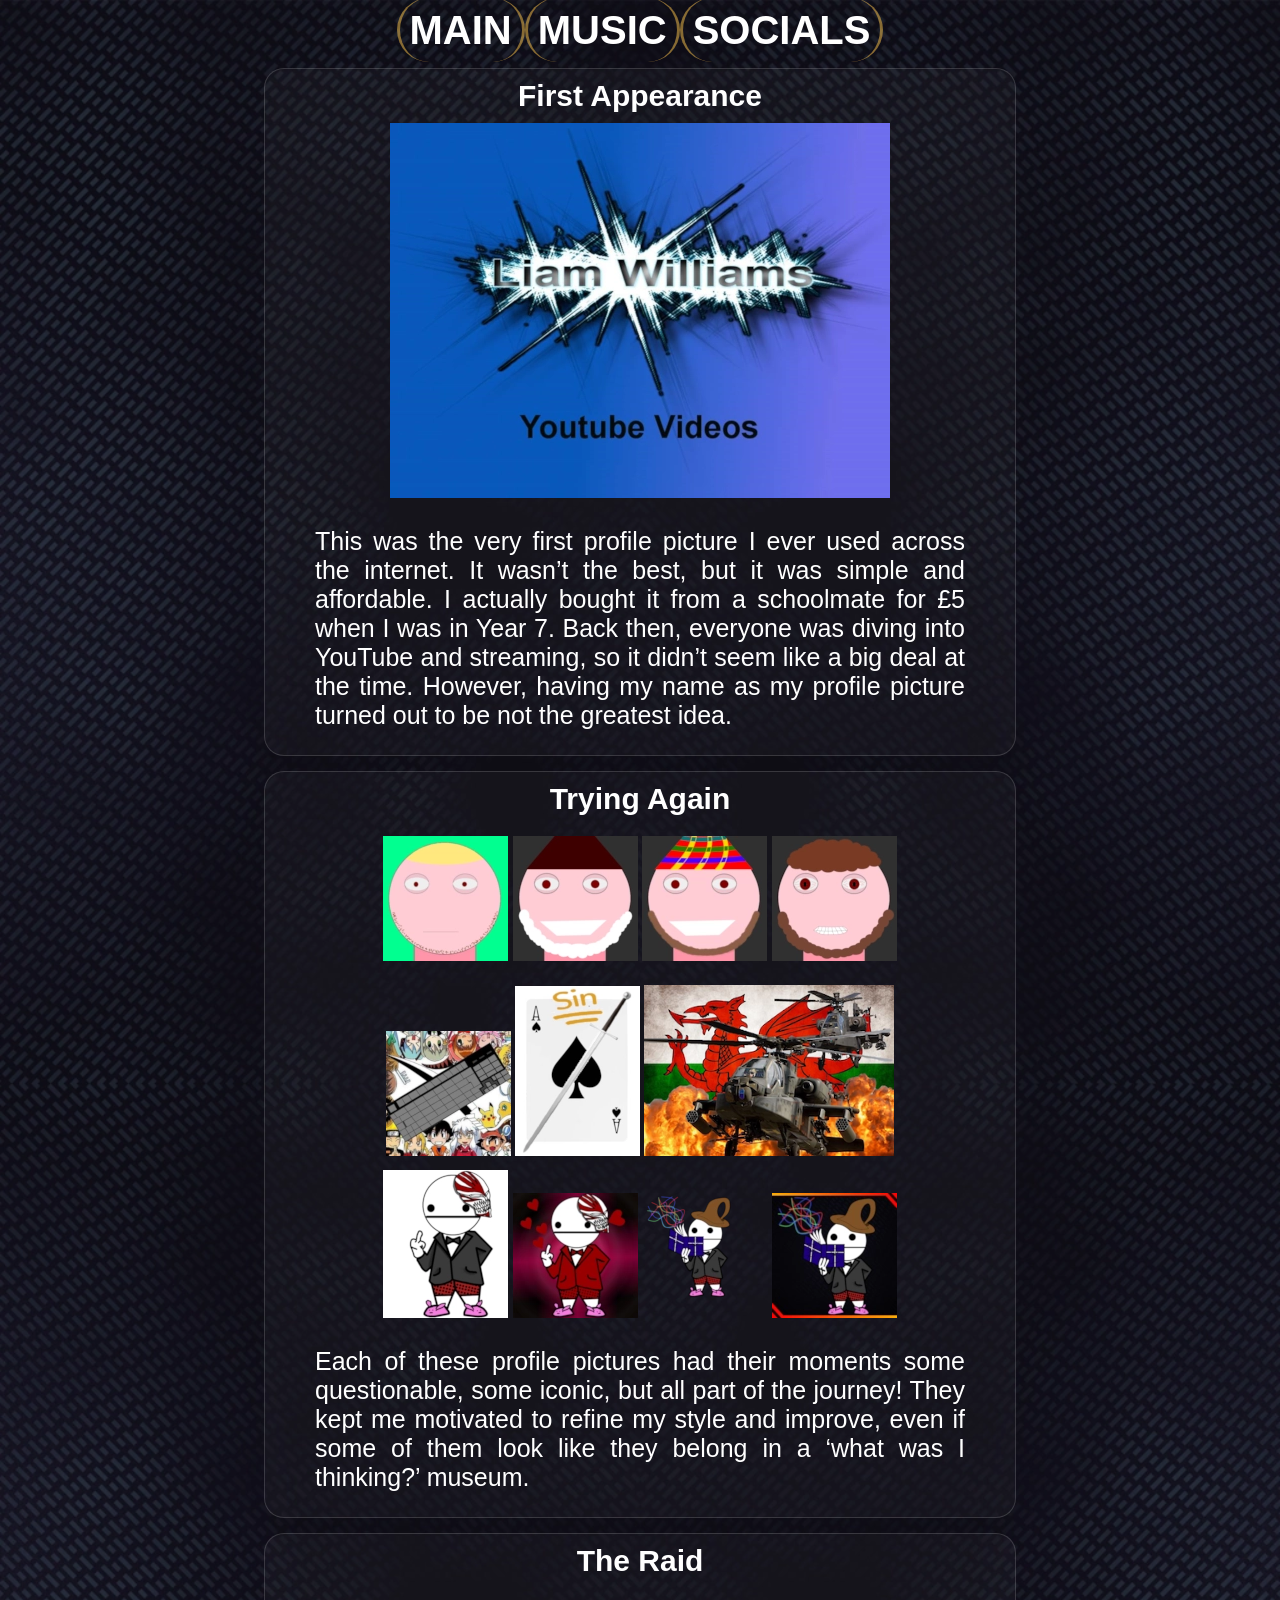
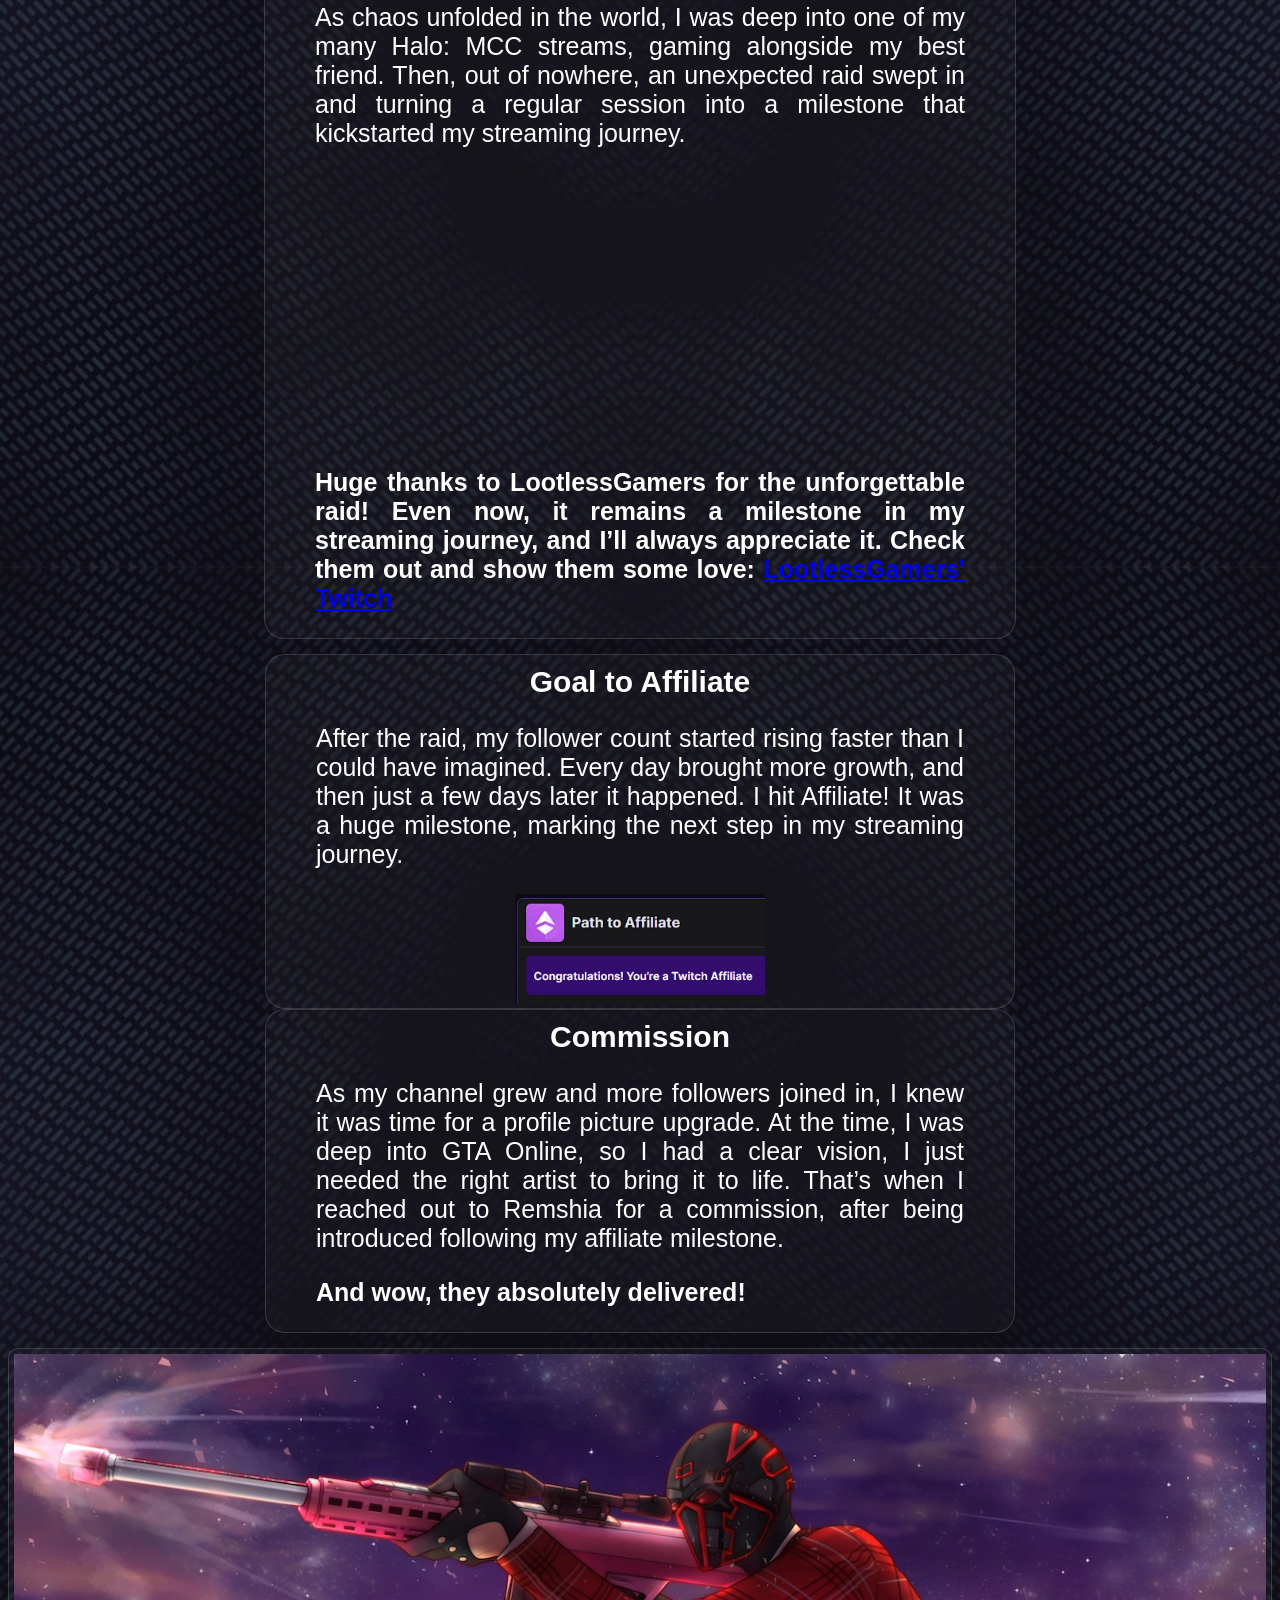
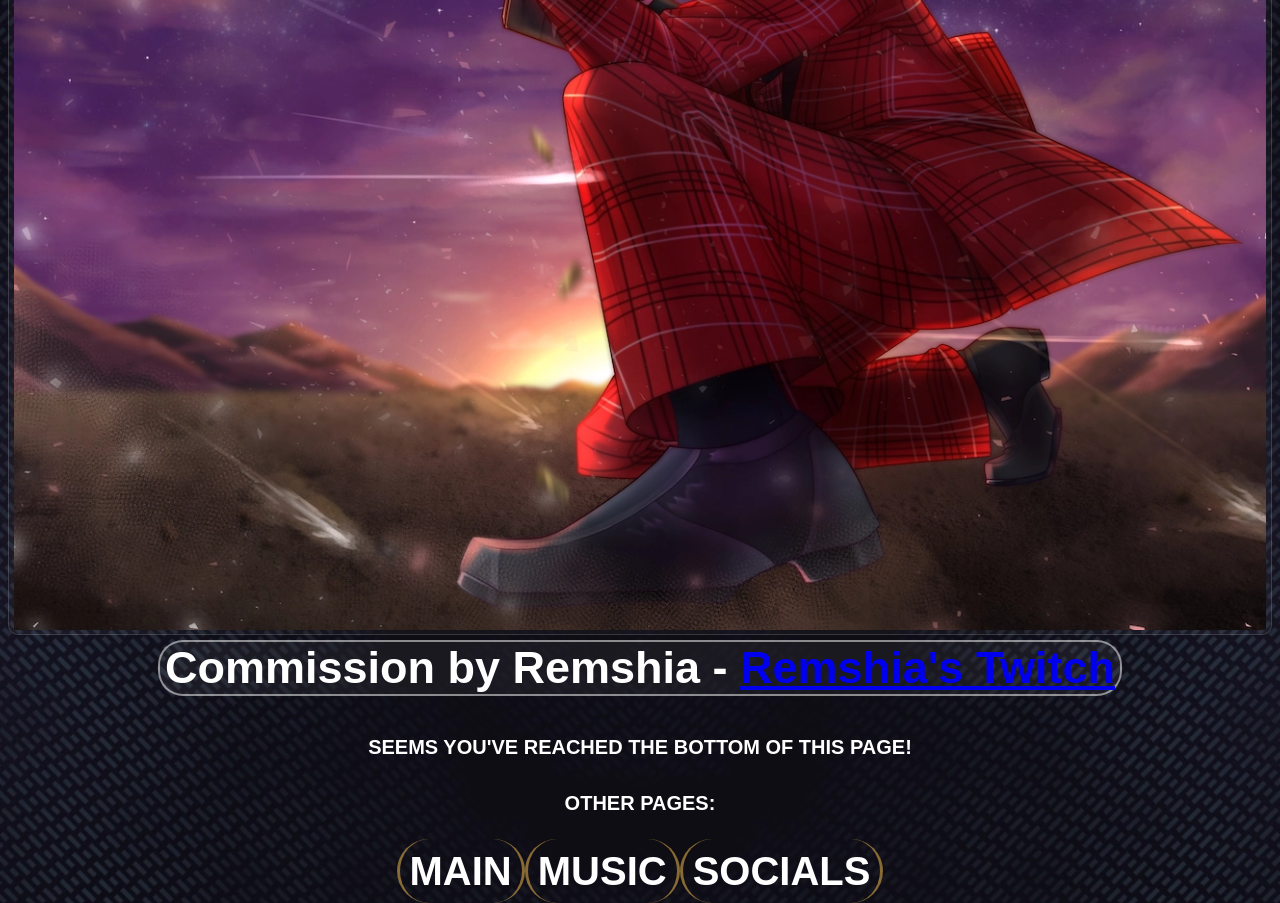
==== index.html @ a7a3743c "1.0v It's Alive" ====
<!DOCTYPE HTML>
<html lang="en">
<head>
	<meta charset="UTF-8">
    <meta name="description" content="Personal website showcasing my streaming journey and creative projects.">
    <meta name="keywords" content="streaming, gaming, profile pictures, Twitch, commissions">
	<meta name="viewport" content="width=device-width, initial-scale=1.0">
    <link rel="stylesheet" href="styles/header-footer.css">
    <link rel="stylesheet" href="styles/base.css">
    <link rel="stylesheet" href="styles/index.css">
    <script data-goatcounter="https://sinswordace.goatcounter.com/count" async src="//gc.zgo.at/count.js"></script>
    <title>SinSwordAce - Streaming & Gaming Journey</title>
</head>
<body>
    <header>
        <nav id="nav">
            <a class="nav-link" href="index.html" title="MAIN PAGE">MAIN</a>
            <a class="nav-link" href="music.html" title="MUSIC PAGE">MUSIC</a>
            <a class="nav-link" href="socials.html" title="SCOIALS PAGE">SOCIALS</a>
        </nav>
    </header>
    <main>
        <div class="container">
            <div class="box">
                <h2>First Appearance</h2>
                <img src="images/OPP/lw.webp" alt="My first profile picture" loading="lazy">
                <p>This was the very first profile picture I ever used across the internet. It wasn’t the best, but it was simple and affordable. I actually bought it from a schoolmate for £5 when I was in Year 7. Back then, everyone was diving into YouTube and streaming, so it didn’t seem like a big deal at the time. However, having my name as my profile picture turned out to be not the greatest idea.</p>
            </div>
            <div class="box">
                <h2>Trying Again</h2>
                <div id="pics1">
                    <img src="images/OPP/1.0.webp" alt="Me on paint" loading="lazy">
                    <img src="images/OPP/1.1.webp" alt="Gnomely profile picture" loading="lazy">
                    <img src="images/OPP/1.2.webp" alt="Birthday Gnomely" loading="lazy">
                    <img src="images/OPP/1.3.webp" alt="Older version of me" loading="lazy">
                </div>
                <div id="pics2">
                    <img id="img1" src="images/OPP/college.webp" alt="college project profile picture" loading="lazy">
                    <img id="img1" src="images/OPP/ssa.webp" alt="Sin + Sword + Ace = SinSwordAce" loading="lazy">
                    <img id="img2" src="images/OPP/BIFW.webp" alt="Wales Flag with Ichigo in the cockpit" loading="lazy">
                </div>
                <div id="pics3">
                    <img src="images/OPP/noah.webp" alt="Noah" loading="lazy">
                    <img src="images/OPP/valatine.webp" alt="Valatine" loading="lazy">
                    <img src="images/OPP/wizard.webp" alt="Wizard" loading="lazy">
                    <img src="images/OPP/wizard2.webp" alt="Wizard with border" loading="lazy">
                </div>
                <div>
                    <p>Each of these profile pictures had their moments some questionable, some iconic, but all part of the journey! They kept me motivated to refine my style and improve, even if some of them look like they belong in a ‘what was I thinking?’ museum.</p>
                </div>
            </div>
        </div>
        <div class="container">
            <div class="box">
                <h2>The Raid</h2>
                <p>As chaos unfolded in the world, I was deep into one of my many Halo: MCC streams, gaming alongside my best friend. Then, out of nowhere, an unexpected raid swept in and turning a regular session into a milestone that kickstarted my streaming journey.
                </p>
				<iframe width="472.5" height="266.25" src="https://www.youtube.com/embed/k3fZIk7Nv94?si=2XDTDmGGgrnFLzGC" title="YouTube video player - The Raid" frameborder="0" allowfullscreen></iframe>
                <p><b>Huge thanks to LootlessGamers for the unforgettable raid! Even now, it remains a milestone in my streaming journey, and I’ll always appreciate it. Check them out and show them some love: <a href="https://www.twitch.tv/lootlessgamers" target="_blank">LootlessGamers' Twitch</a></b></p>
            </div>
            <div class="combobox">
                <div class="minibox1">
                    <h2>Goal to Affiliate</h2>
                    <p>After the raid, my follower count started rising faster than I could have imagined. Every day brought more growth, and then just a few days later it happened. I hit Affiliate! It was a huge milestone, marking the next step in my streaming journey.</p>
                    <img src="images/GtA.webp" alt="Goal to Affiliate" width="250px" loading="lazy">
                </div>
                <div class="minibox2">
                    <h2>Commission</h2>
                    <p>As my channel grew and more followers joined in, I knew it was time for a profile picture upgrade. At the time, I was deep into GTA Online, so I had a clear vision, I just needed the right artist to bring it to life. That’s when I reached out to Remshia for a commission, after being introduced following my affiliate milestone.</p>
                    <p><b>And wow, they absolutely delivered!</b></p>
                </div>
            </div>
        </div>
        <div class="container">
            <div class="bigbox">
                <img src="images/commission.webp" alt="Remshia's Commission" width="1200px" loading="lazy">
            </div>
        </div>
        <div>
            <h2 id="com">Commission by Remshia - <a href="https://www.twitch.tv/remshia" target="_blank">Remshia's Twitch</a></h2>
        </div>
    </main>
    <footer>
		<h5>SEEMS YOU'VE REACHED THE BOTTOM OF THIS PAGE!</h5>
		<h5>OTHER PAGES:</h5>
        <nav id="nav">
            <a class="nav-link" href="index.html" title="MAIN PAGE">MAIN</a>
            <a class="nav-link" href="music.html" title="MUSIC PAGE">MUSIC</a>
            <a class="nav-link" href="socials.html" title="SCOIALS PAGE">SOCIALS</a>
        </nav>
	</footer>
</body>
</html>
---- styles/header-footer.css ----
footer {
    text-align: center;
    padding-top: 20px;
}

h5 {
    font-size: 20px;
    margin-top: 20px;
}
---- styles/base.css ----
html {
    background-image: url("../images/background/wallpaper.webp");
    background-size: cover;
    background-repeat:repeat;
    height: 100vh;
    width: 100%;
    font-family: 'Montserrat', sans-serif;
    color: white;
}

#nav {
    text-align: center;
    font-size: 0;
}

.nav-link {
    border: 3px rgba(255, 200, 80, 0.5);
    border-radius: 35px;
    border-style: hidden solid hidden solid;
    font-size: 40px;
    padding: 10px;
    text-decoration: none;
    color: white;
    font-weight: bold;
} 

.nav-link:hover {
    background: rgba(0, 0, 0, 0.50);
    border: 12px;
    border-color: #ff0000;
    border-style: hidden solid hidden solid;
    transition: 0.6s ease-in-out;
    transition-delay: 0.03s;
}


@media (max-width: 768px) {
    .container {
        flex-direction: column;
    }
}
---- styles/index.css ----
.container {
    display: flex;
    flex-wrap: wrap; /* Allows the boxes to wrap to the next line */
    justify-content: center; /* Centers the boxes horizontally */
    gap: 15px; /* Adds space between the boxes */
    margin-top: 15px;
}

.box {
    width: 750px; /* Default width for desktop */
    height: auto;
    text-align: center;
    border-radius: 20px;
    border: 1px solid rgba(255, 255, 255, 0.15);
    background: rgba(255, 255, 255, 0.030);
}

.combobox {
    width: 750px; /* Default width for desktop */
    height: auto;
    text-align: center;
    border-radius: 20px;
}

.minibox1 {
    width: auto;
    height: auto;
    text-align: center;
    border-radius: 20px;
    border: 1px solid rgba(255, 255, 255, 0.15);
    background: rgba(255, 255, 255, 0.030);
}

.minibox2 {
    width: auto;
    height: auto;
    text-align: center;
    border-radius: 20px;
    border: 1px solid rgba(255, 255, 255, 0.15);
    background: rgba(255, 255, 255, 0.030);
}

.bigbox {
    width: auto;
    height: auto;
    text-align: center;
    border-radius: 10px;
    border: 1px solid rgba(255, 255, 255, 0.15);
    background: rgba(255, 255, 255, 0.030);
    padding-top: 5px;
    padding-left: 5px;
    padding-right: 5px;
}

.bigbox img {
    width: 100%; /* Makes the image take up the full width of its container */
    max-width: 1300px; /* Ensures the image doesn't exceed its original size */
    height: auto; /* Maintains the aspect ratio */
}

h2 {
    font-size: 30px;
    margin: 10px;
}

#com {
    font-size: 45px;
    text-align: center;
    margin: 0px;
    border: 2px solid rgba(255, 255, 255, 0.50);
    background: rgba(255, 255, 255, 0.050);
    border-radius: 25px;
    margin-top: 5px;
    margin-right: 150px;
    margin-left: 150px;
    width: auto;
}

p {
    padding-right: 50px;
    padding-left: 50px;
    text-align: justify;
    font-size: 25px;
}

#pics1 {
    padding: 10px;
}

#pics1 img {
    width: 125px;
    height: auto;
}

#pics2 {
    padding: 10px;
}

#img1 {
    width: 125px;
    height: auto;
}

#img2 {
    width: 250px;
    height: auto;
}

#pics3 img {
    width: 125px;
    height: auto;
}

source {
    padding: 0%;
    margin: 0%;
}

@media (max-width: 768px) {
    .box {
        width: 100%; /* Full width for smaller screens */
        height: auto; /* Adjust height automatically */
    }

    .combobox {
        width: 100%; /* Full width for smaller screens */
        height: auto; /* Adjust height automatically */
    }
}
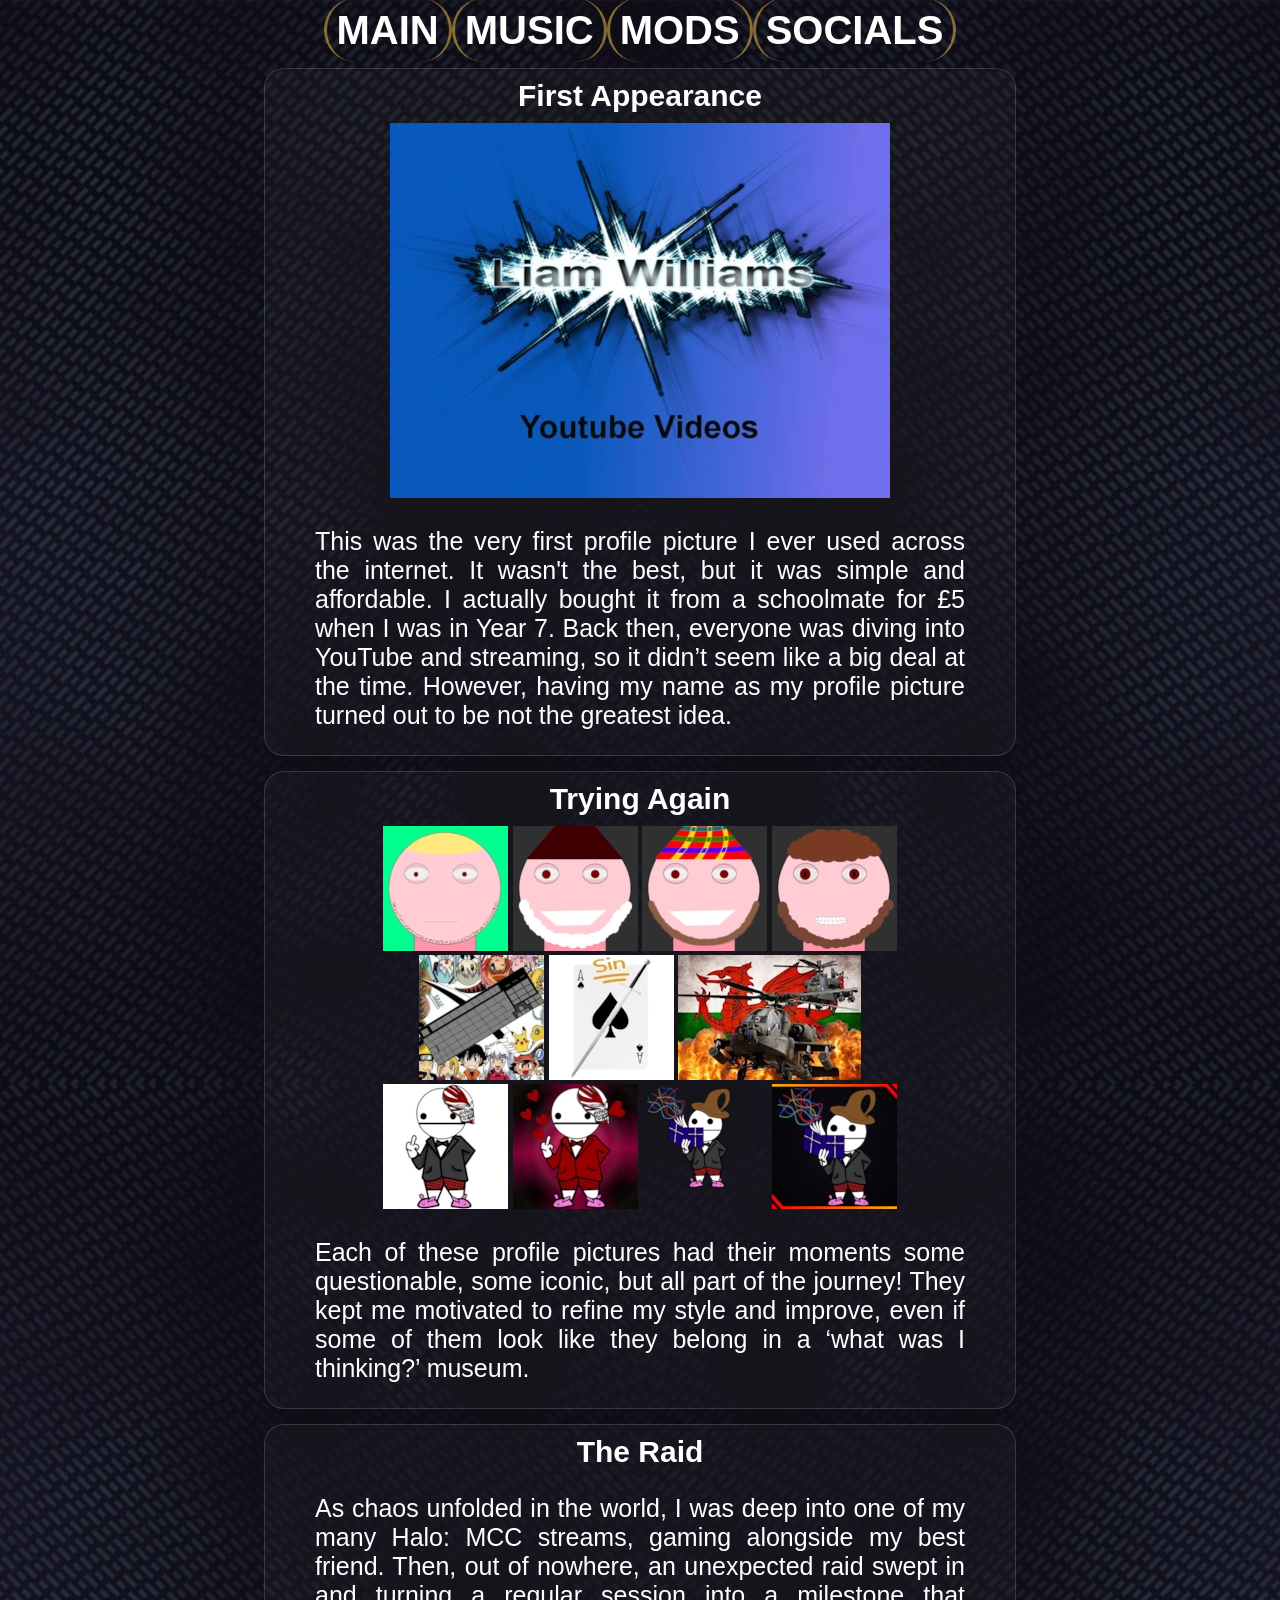
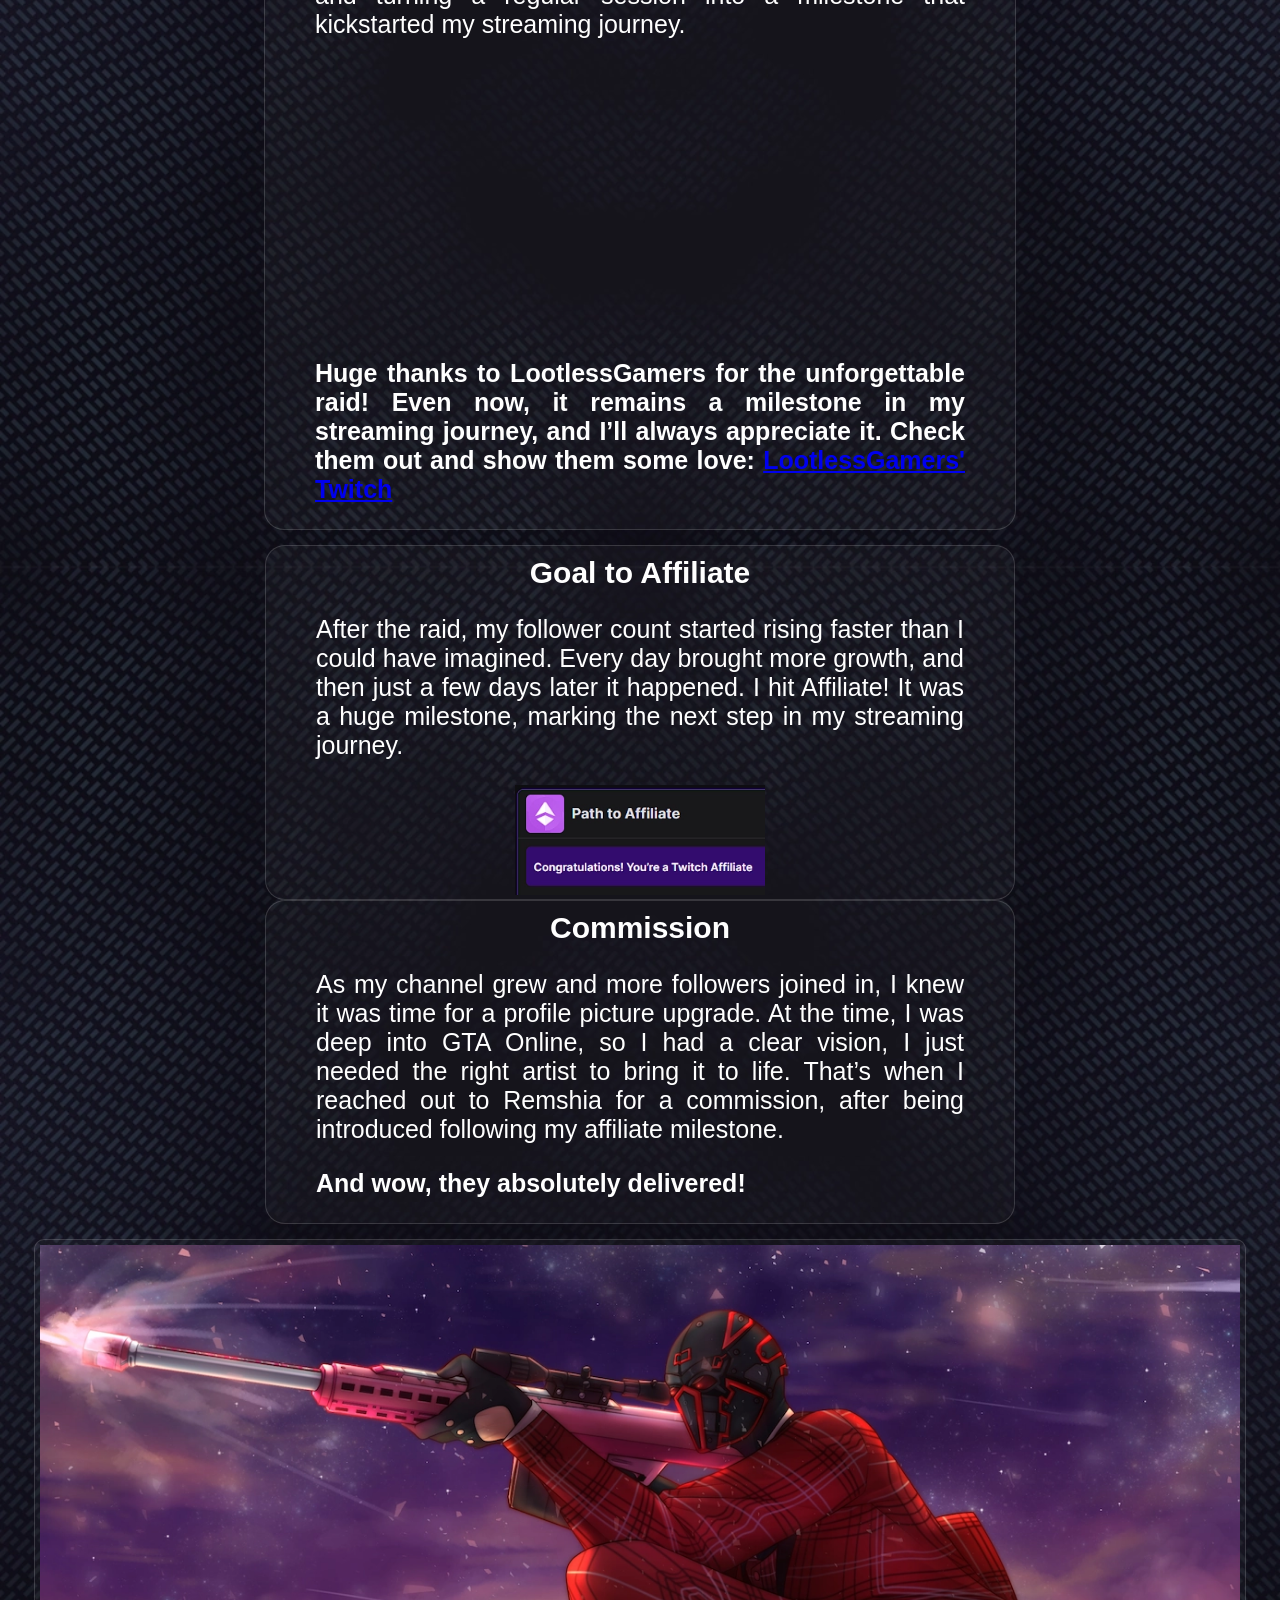
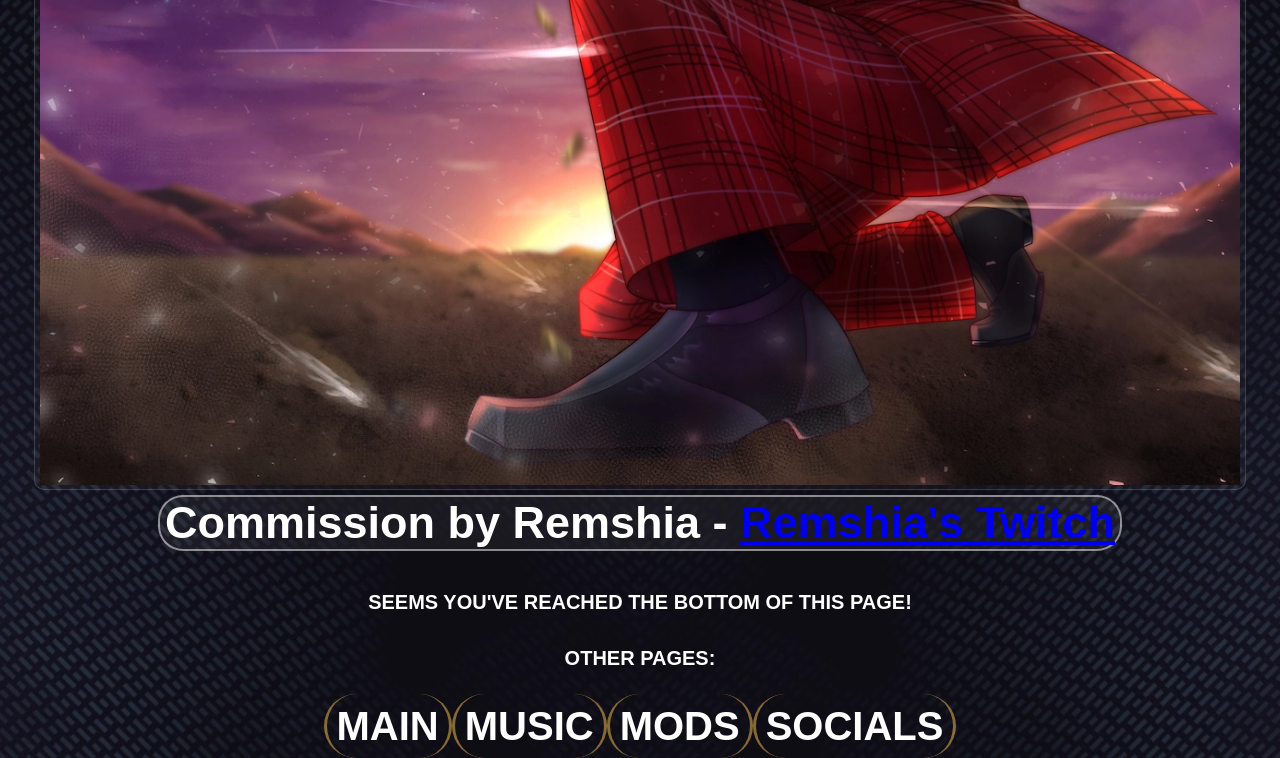
==== commit 804d2590: "Add mods page and assets; update nav & styles Introduce a new mods page (mods.html) with accompanyin" ====
--- a/index.html
+++ b/index.html
@@ -8,14 +8,14 @@
     <link rel="stylesheet" href="styles/header-footer.css">
     <link rel="stylesheet" href="styles/base.css">
     <link rel="stylesheet" href="styles/index.css">
-    <script data-goatcounter="https://sinswordace.goatcounter.com/count" async src="//gc.zgo.at/count.js"></script>
-    <title>SinSwordAce - Streaming & Gaming Journey</title>
+    <title>SinSwordAce</title>
 </head>
 <body>
     <header>
         <nav id="nav">
             <a class="nav-link" href="index.html" title="MAIN PAGE">MAIN</a>
             <a class="nav-link" href="music.html" title="MUSIC PAGE">MUSIC</a>
+            <a class="nav-link" href="mods.html" title="MODS PAGE">MODS</a>
             <a class="nav-link" href="socials.html" title="SCOIALS PAGE">SOCIALS</a>
         </nav>
     </header>
@@ -24,7 +24,7 @@
             <div class="box">
                 <h2>First Appearance</h2>
                 <img src="images/OPP/lw.webp" alt="My first profile picture" loading="lazy">
-                <p>This was the very first profile picture I ever used across the internet. It wasn’t the best, but it was simple and affordable. I actually bought it from a schoolmate for £5 when I was in Year 7. Back then, everyone was diving into YouTube and streaming, so it didn’t seem like a big deal at the time. However, having my name as my profile picture turned out to be not the greatest idea.</p>
+                <p>This was the very first profile picture I ever used across the internet. It wasn't the best, but it was simple and affordable. I actually bought it from a schoolmate for £5 when I was in Year 7. Back then, everyone was diving into YouTube and streaming, so it didn’t seem like a big deal at the time. However, having my name as my profile picture turned out to be not the greatest idea.</p>
             </div>
             <div class="box">
                 <h2>Trying Again</h2>
@@ -86,6 +86,7 @@
         <nav id="nav">
             <a class="nav-link" href="index.html" title="MAIN PAGE">MAIN</a>
             <a class="nav-link" href="music.html" title="MUSIC PAGE">MUSIC</a>
+            <a class="nav-link" href="mods.html" title="MODS PAGE">MODS</a>
             <a class="nav-link" href="socials.html" title="SCOIALS PAGE">SOCIALS</a>
         </nav>
 	</footer>
--- a/styles/index.css
+++ b/styles/index.css
@@ -41,8 +41,6 @@
 }
 
 .bigbox {
-    width: auto;
-    height: auto;
     text-align: center;
     border-radius: 10px;
     border: 1px solid rgba(255, 255, 255, 0.15);
@@ -50,12 +48,6 @@
     padding-top: 5px;
     padding-left: 5px;
     padding-right: 5px;
-}
-
-.bigbox img {
-    width: 100%; /* Makes the image take up the full width of its container */
-    max-width: 1300px; /* Ensures the image doesn't exceed its original size */
-    height: auto; /* Maintains the aspect ratio */
 }
 
 h2 {
@@ -83,39 +75,6 @@
     font-size: 25px;
 }
 
-#pics1 {
-    padding: 10px;
-}
-
-#pics1 img {
-    width: 125px;
-    height: auto;
-}
-
-#pics2 {
-    padding: 10px;
-}
-
-#img1 {
-    width: 125px;
-    height: auto;
-}
-
-#img2 {
-    width: 250px;
-    height: auto;
-}
-
-#pics3 img {
-    width: 125px;
-    height: auto;
-}
-
-source {
-    padding: 0%;
-    margin: 0%;
-}
-
 @media (max-width: 768px) {
     .box {
         width: 100%; /* Full width for smaller screens */
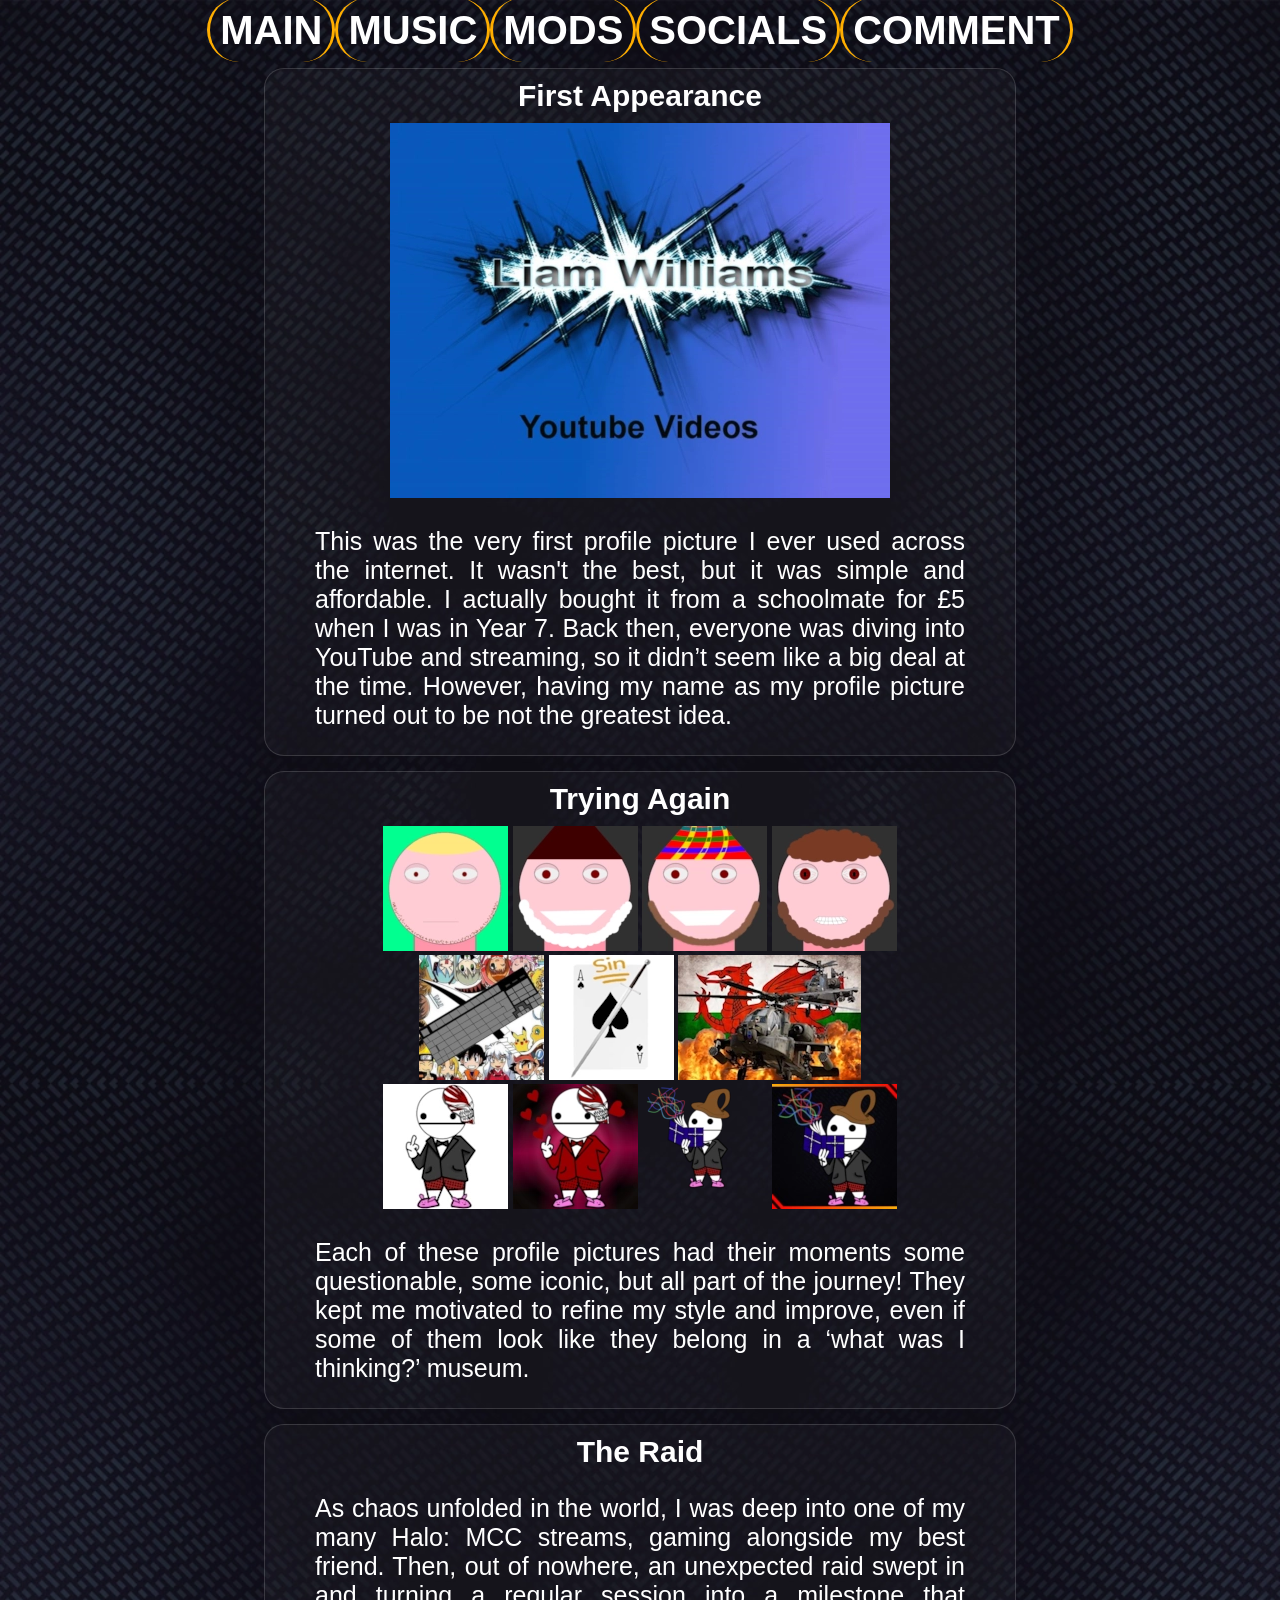
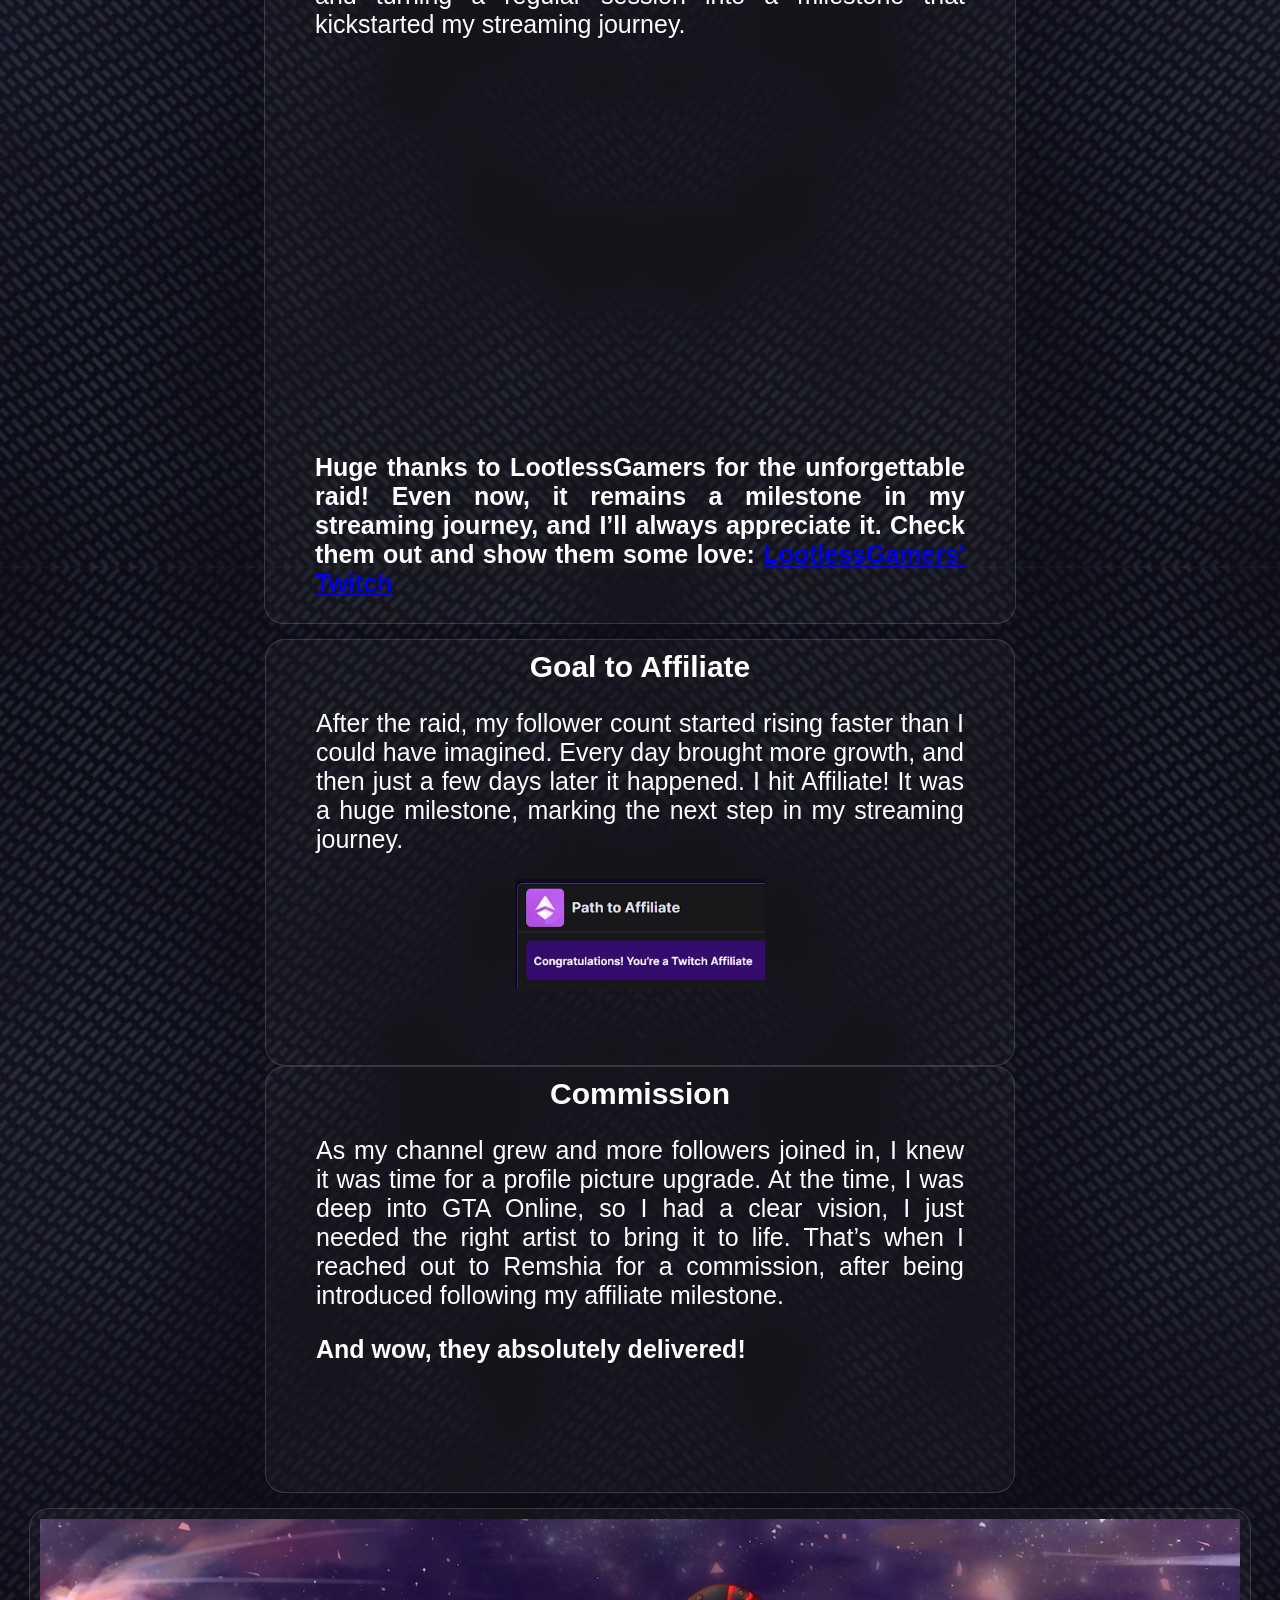
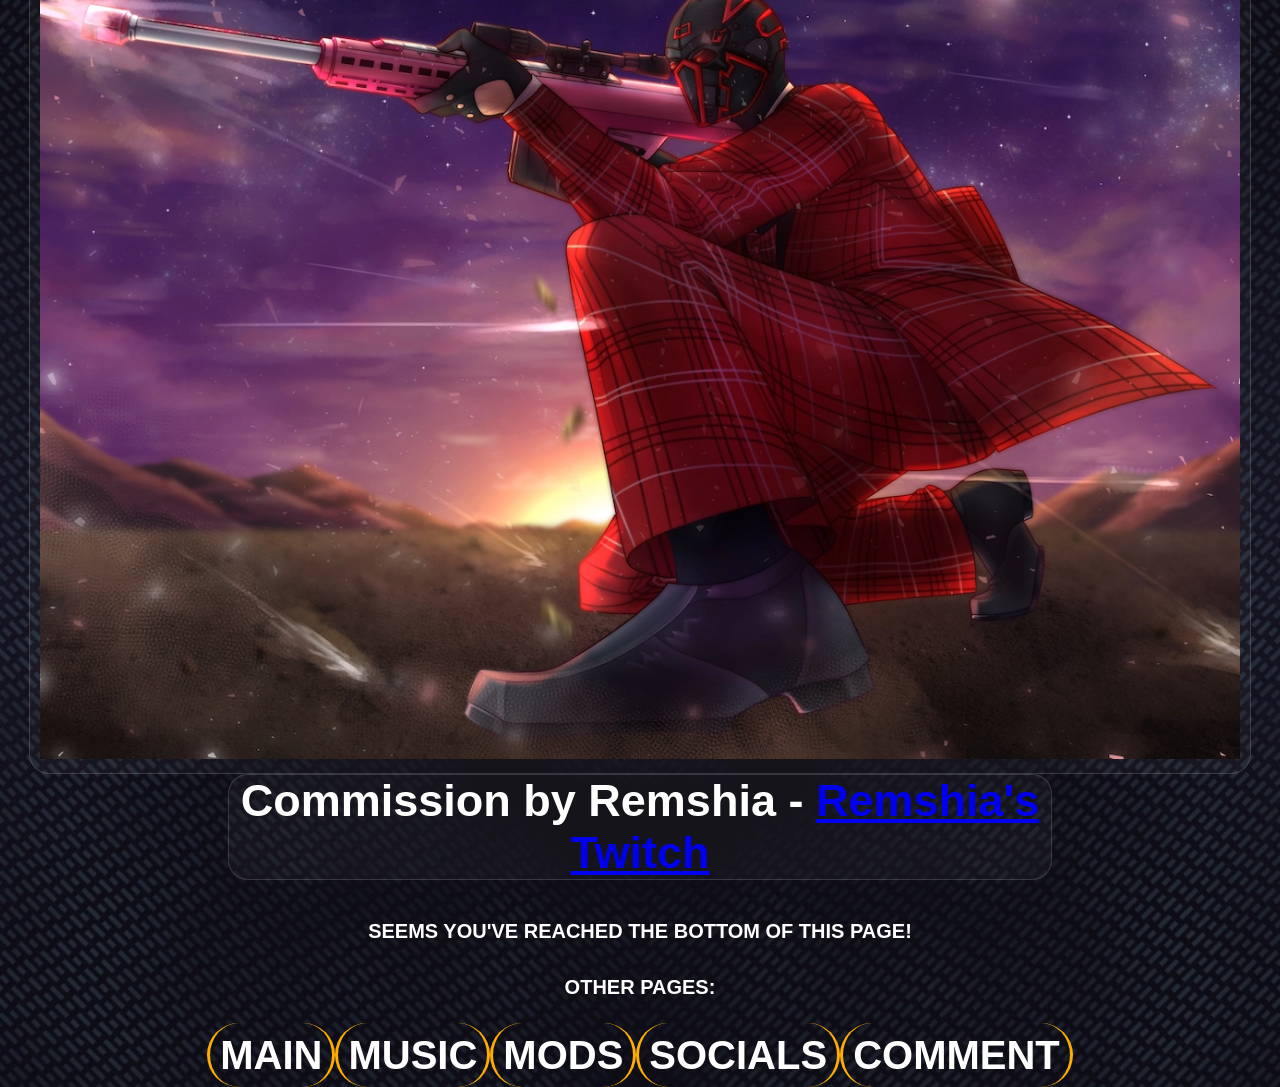
==== commit 4b46f267: "1.4v Added a comment page and cleaned up some of the code/css Add a new comment.html page embedding " ====
--- a/index.html
+++ b/index.html
@@ -5,7 +5,6 @@
     <meta name="description" content="Personal website showcasing my streaming journey and creative projects.">
     <meta name="keywords" content="streaming, gaming, profile pictures, Twitch, commissions">
 	<meta name="viewport" content="width=device-width, initial-scale=1.0">
-    <link rel="stylesheet" href="styles/header-footer.css">
     <link rel="stylesheet" href="styles/base.css">
     <link rel="stylesheet" href="styles/index.css">
     <title>SinSwordAce</title>
@@ -16,7 +15,8 @@
             <a class="nav-link" href="index.html" title="MAIN PAGE">MAIN</a>
             <a class="nav-link" href="music.html" title="MUSIC PAGE">MUSIC</a>
             <a class="nav-link" href="mods.html" title="MODS PAGE">MODS</a>
-            <a class="nav-link" href="socials.html" title="SCOIALS PAGE">SOCIALS</a>
+            <a class="nav-link" href="socials.html" title="SOCIALS PAGE">SOCIALS</a>
+            <a class="nav-link" href="comment.html" title="COMMENTS PAGE">COMMENT</a>
         </nav>
     </header>
     <main>
@@ -35,9 +35,9 @@
                     <img src="images/OPP/1.3.webp" alt="Older version of me" loading="lazy">
                 </div>
                 <div id="pics2">
-                    <img id="img1" src="images/OPP/college.webp" alt="college project profile picture" loading="lazy">
-                    <img id="img1" src="images/OPP/ssa.webp" alt="Sin + Sword + Ace = SinSwordAce" loading="lazy">
-                    <img id="img2" src="images/OPP/BIFW.webp" alt="Wales Flag with Ichigo in the cockpit" loading="lazy">
+                    <img src="images/OPP/college.webp" alt="college project profile picture" loading="lazy">
+                    <img src="images/OPP/ssa.webp" alt="Sin + Sword + Ace = SinSwordAce" loading="lazy">
+                    <img src="images/OPP/BIFW.webp" alt="Wales Flag with Ichigo in the cockpit" loading="lazy">
                 </div>
                 <div id="pics3">
                     <img src="images/OPP/noah.webp" alt="Noah" loading="lazy">
@@ -55,16 +55,19 @@
                 <h2>The Raid</h2>
                 <p>As chaos unfolded in the world, I was deep into one of my many Halo: MCC streams, gaming alongside my best friend. Then, out of nowhere, an unexpected raid swept in and turning a regular session into a milestone that kickstarted my streaming journey.
                 </p>
-				<iframe width="472.5" height="266.25" src="https://www.youtube.com/embed/k3fZIk7Nv94?si=2XDTDmGGgrnFLzGC" title="YouTube video player - The Raid" frameborder="0" allowfullscreen></iframe>
+				<iframe class="Raid"
+                src="https://www.youtube.com/embed/k3fZIk7Nv94?si=2XDTDmGGgrnFLzGC" 
+                frameborder="0" allowfullscreen>
+                </iframe>
                 <p><b>Huge thanks to LootlessGamers for the unforgettable raid! Even now, it remains a milestone in my streaming journey, and I’ll always appreciate it. Check them out and show them some love: <a href="https://www.twitch.tv/lootlessgamers" target="_blank">LootlessGamers' Twitch</a></b></p>
             </div>
             <div class="combobox">
-                <div class="minibox1">
+                <div class="minibox">
                     <h2>Goal to Affiliate</h2>
                     <p>After the raid, my follower count started rising faster than I could have imagined. Every day brought more growth, and then just a few days later it happened. I hit Affiliate! It was a huge milestone, marking the next step in my streaming journey.</p>
                     <img src="images/GtA.webp" alt="Goal to Affiliate" width="250px" loading="lazy">
                 </div>
-                <div class="minibox2">
+                <div class="minibox">
                     <h2>Commission</h2>
                     <p>As my channel grew and more followers joined in, I knew it was time for a profile picture upgrade. At the time, I was deep into GTA Online, so I had a clear vision, I just needed the right artist to bring it to life. That’s when I reached out to Remshia for a commission, after being introduced following my affiliate milestone.</p>
                     <p><b>And wow, they absolutely delivered!</b></p>
@@ -87,7 +90,8 @@
             <a class="nav-link" href="index.html" title="MAIN PAGE">MAIN</a>
             <a class="nav-link" href="music.html" title="MUSIC PAGE">MUSIC</a>
             <a class="nav-link" href="mods.html" title="MODS PAGE">MODS</a>
-            <a class="nav-link" href="socials.html" title="SCOIALS PAGE">SOCIALS</a>
+            <a class="nav-link" href="socials.html" title="SOCIALS PAGE">SOCIALS</a>
+            <a class="nav-link" href="comment.html" title="COMMENT PAGE">COMMENT</a>
         </nav>
 	</footer>
 </body>
--- a/styles/base.css
+++ b/styles/base.css
@@ -8,15 +8,25 @@
     color: white;
 }
 
+footer {
+    text-align: center;
+    padding-top: 20px;
+}
+
+h5 {
+    font-size: 20px;
+    margin-top: 20px;
+}
+
 #nav {
     text-align: center;
     font-size: 0;
 }
 
 .nav-link {
-    border: 3px rgba(255, 200, 80, 0.5);
+    border-right: 3px #ffae00 solid;
+    border-left: 3px #ffae00 solid ;
     border-radius: 35px;
-    border-style: hidden solid hidden solid;
     font-size: 40px;
     padding: 10px;
     text-decoration: none;
@@ -26,9 +36,8 @@
 
 .nav-link:hover {
     background: rgba(0, 0, 0, 0.50);
-    border: 12px;
-    border-color: #ff0000;
-    border-style: hidden solid hidden solid;
+    border-right: 12px #ff0000 solid;
+    border-left: 12px #ff0000 solid ;
     transition: 0.6s ease-in-out;
     transition-delay: 0.03s;
 }
--- a/styles/index.css
+++ b/styles/index.css
@@ -22,18 +22,9 @@
     border-radius: 20px;
 }
 
-.minibox1 {
+.minibox {
     width: auto;
-    height: auto;
-    text-align: center;
-    border-radius: 20px;
-    border: 1px solid rgba(255, 255, 255, 0.15);
-    background: rgba(255, 255, 255, 0.030);
-}
-
-.minibox2 {
-    width: auto;
-    height: auto;
+    height: 425px;
     text-align: center;
     border-radius: 20px;
     border: 1px solid rgba(255, 255, 255, 0.15);
@@ -42,12 +33,10 @@
 
 .bigbox {
     text-align: center;
-    border-radius: 10px;
+    border-radius: 20px;
     border: 1px solid rgba(255, 255, 255, 0.15);
     background: rgba(255, 255, 255, 0.030);
-    padding-top: 5px;
-    padding-left: 5px;
-    padding-right: 5px;
+    padding: 10px;
 }
 
 h2 {
@@ -58,14 +47,11 @@
 #com {
     font-size: 45px;
     text-align: center;
-    margin: 0px;
-    border: 2px solid rgba(255, 255, 255, 0.50);
-    background: rgba(255, 255, 255, 0.050);
-    border-radius: 25px;
-    margin-top: 5px;
-    margin-right: 150px;
-    margin-left: 150px;
-    width: auto;
+    border: 1px solid rgba(255, 255, 255, 0.15);
+    background: rgba(255, 255, 255, 0.030);
+    border-radius: 20px;
+    max-width: 65%;
+    margin: 0 auto;
 }
 
 p {
@@ -73,6 +59,16 @@
     padding-left: 50px;
     text-align: justify;
     font-size: 25px;
+}
+
+img {
+    max-width: 100%;
+    height: auto;
+}
+
+.Raid {
+    width: 640px;
+    height: 360px;
 }
 
 @media (max-width: 768px) {
